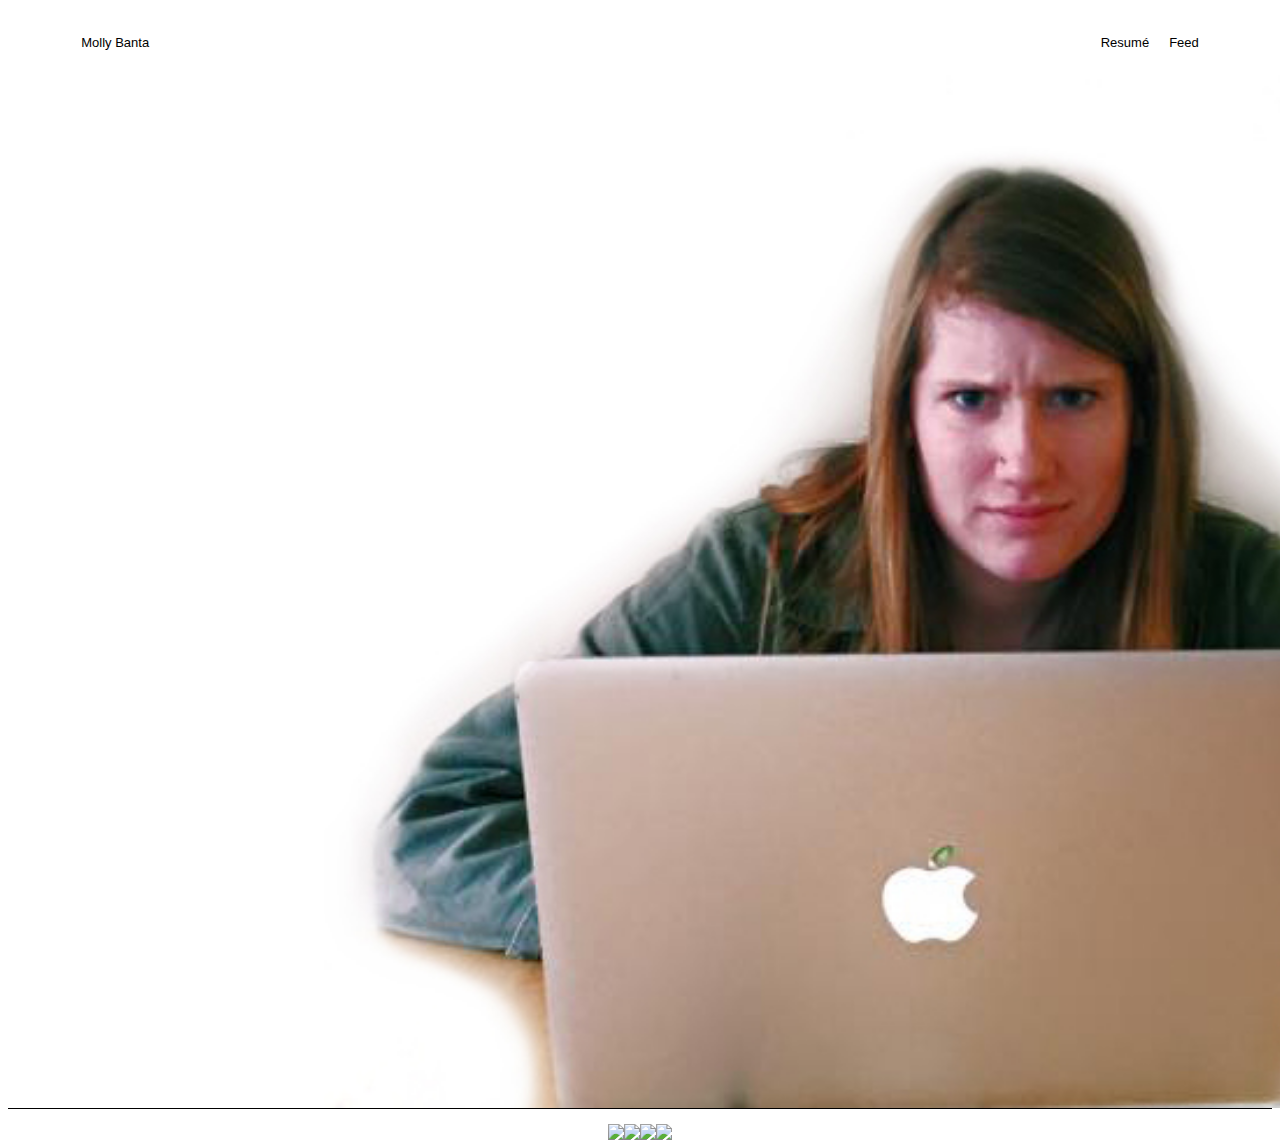
==== index.html @ 2ffa215a "corgi favicon" ====
<!DOCTYPE html>
<html lang="en">

<head>
    <meta charset="utf-8">
    <meta http-equiv="X-UA-Compatible" content="IE=edge">
    <meta name="viewport" content="width=device-width, initial-scale=1">
    <link rel="shortcut icon" type="image/x-icon" href="images/corgi.png" />
    <title>Welcome!</title>
    <link href="css/styles.css" rel="stylesheet" type="text/css">
    <script src="http://code.jquery.com/jquery-1.11.0.min.js"></script>

</head>

<body>

    <nav class="nav-bar">

        <!--<script>-->
        <!--    $(document).ready(function() {-->
        <!--        $('#nav li').hover(-->
        <!--            function() {-->
                        <!--//show submenu-->
        <!--                $('ul', this).show();-->
        <!--            },-->
        <!--            function() {-->
                        <!--//hide submenu-->
        <!--                $('ul', this).hide();-->
        <!--            });-->
        <!--    });-->
        <!--</script>-->

        <ul id="nav">

            <li class="nav-left">
                <a href="index.html">Molly Banta</a>
            </li>

            <li class="nav-right">
                <a href="feed.html">Feed</a>
            </li>

            <li class="nav-right">
                <a href="resume.html">Resumé</a>
                <ul>
                    <li><a href="resume.html#Experience">Experience</a></li>
                    <li><a href="resume.html#Education">Education</a></li>
                </ul>
            </li>
        </ul>

    </nav>

    <article>

    </article>

    <img id="molly-comp" src="images/molly-computer.jpg" alt="Molly With A Computer">


    <footer>

        <a href="http://instagram.com/mollay_banter/"> <img src="http://cdn.iconmonstr.com/wp-content/assets/preview/2016/240/iconmonstr-instagram-12.png" alt="Instagram" height="40" width="40" </a>
            <a href="http://twitter.com/molly_banta"> <img src="http://cdn.iconmonstr.com/wp-content/assets/preview/2012/240/iconmonstr-twitter-2.png" alt="Twitter" height="40" width="40" </a>
                <a href="http://www.linkedin.com/in/mollybanta/"> <img src="http://cdn.iconmonstr.com/wp-content/assets/preview/2012/240/iconmonstr-linkedin-2.png" alt="LinkedIN" height="40" width="40" </a>
                    <a href="http://github.com/molly-banta"> <img src="http://cdn.iconmonstr.com/wp-content/assets/preview/2012/240/iconmonstr-github-2.png" alt="github" height="40" width="40" </a>
    </footer>


</body>

</html>
---- css/styles.css ----
html {
    font-family: Futura, sans-serif;
    font-size: 13px;
    background-color: #FFFFFF;
    color: black;
}

h1, h2, h3, h4, h5 {
    font-family: Georgia, serif;
}

h2{
    font-size: 1em;
    margin: 0;
    margin-bottom: .8em;
}

small{
    font-size: .6em;
    font-family: Futura, sans-serif;
    /*color: gray;*/
}

h3{
    font-size: .6em;
    margin: 0;
    color: #55B0E6;
    /*font-family: Futura;*/
}

h3 small{
    font-size: .9em;
}

.nav-bar{
    width: 90%;
    margin-left: 5%;
    margin-top: 2%;
    height: 50px;
    display: block;
}

#nav {
    margin: 0px;
    padding: 0px;
    list-style: none;
}

#nav li {
    display: block;
    position: relative;
    margin: 5px;
    /*background-color: ;*/
}

#nav li a:hover{
    text-decoration: none;
    color: gray;
}

.nav-left{
    float: left;
    color: black;
}

.nav-right{
    float: right;
    color: black;
}

#nav li a {
    display: block;
    padding: 5px 5px 5px 5px;
    height: 20px;
    text-decoration: none;
    text-align: center;
    color: #000000;
}

#nav ul{
    position: absolute;
    display: none;
    margin: -4px;
    padding: 0;
    list-style: none;
}

#nav ul li{
    float: left;
    width: 100%;
    white-space: nowrap;
}

#nav ul a{
    display: block;
    height: 10px;
    text-align: left;
}

article{
    width:80%;
    margin-left:10%;
    /*clear: right;*/
    font-size:2em;
}

.education{
    text-align: right;
}

.align-left{
    width:80%;
    margin-left:10%;
    float:left;
}

.align-right{
    float: right;
}

/*.about-right{*/
/*    float: right;*/
/*}*/

#molly-comp{
   float: right;
   width: 85%;
   margin-right:-10%;
   margin-left:10%;
}

a{
    text-decoration: none;
    color: black;
}

.resume-title{
    font-size: 13px;
    display: block;
    margin-bottom: 13px;
}

.clip-title a{
    margin-bottom: 10px;
}

footer {
    clear: right;
    font-size:0;
    text-align: center;
    border-top: 1px solid;
}

footer a img {
    margin-top: 15px;
}
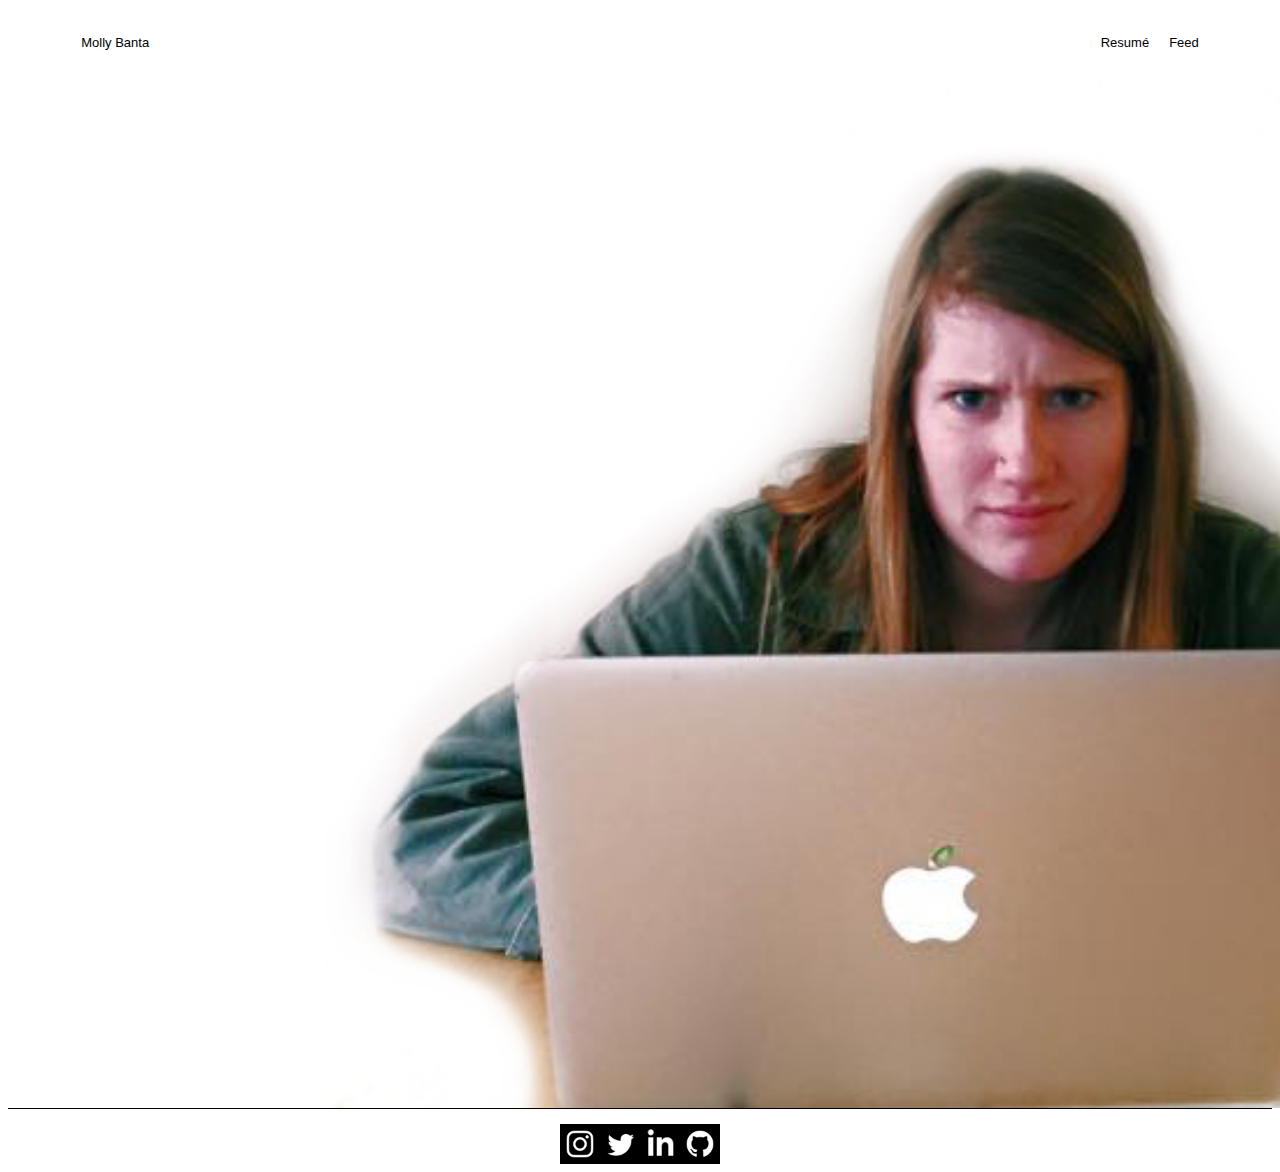
==== commit 49f88fad: "icons" ====
--- a/index.html
+++ b/index.html
@@ -5,7 +5,7 @@
     <meta charset="utf-8">
     <meta http-equiv="X-UA-Compatible" content="IE=edge">
     <meta name="viewport" content="width=device-width, initial-scale=1">
-    <link rel="shortcut icon" type="image/x-icon" href="images/corgi.png" />
+    <link rel="shortcut icon" type="image/x-icon" href="images/favicon.ico" />
     <title>Welcome!</title>
     <link href="css/styles.css" rel="stylesheet" type="text/css">
     <script src="http://code.jquery.com/jquery-1.11.0.min.js"></script>
@@ -20,11 +20,11 @@
         <!--    $(document).ready(function() {-->
         <!--        $('#nav li').hover(-->
         <!--            function() {-->
-                        <!--//show submenu-->
+        <!--//show submenu-->
         <!--                $('ul', this).show();-->
         <!--            },-->
         <!--            function() {-->
-                        <!--//hide submenu-->
+        <!--//hide submenu-->
         <!--                $('ul', this).hide();-->
         <!--            });-->
         <!--    });-->
@@ -59,13 +59,11 @@
 
 
     <footer>
-
-        <a href="http://instagram.com/mollay_banter/"> <img src="http://cdn.iconmonstr.com/wp-content/assets/preview/2016/240/iconmonstr-instagram-12.png" alt="Instagram" height="40" width="40" </a>
-            <a href="http://twitter.com/molly_banta"> <img src="http://cdn.iconmonstr.com/wp-content/assets/preview/2012/240/iconmonstr-twitter-2.png" alt="Twitter" height="40" width="40" </a>
-                <a href="http://www.linkedin.com/in/mollybanta/"> <img src="http://cdn.iconmonstr.com/wp-content/assets/preview/2012/240/iconmonstr-linkedin-2.png" alt="LinkedIN" height="40" width="40" </a>
-                    <a href="http://github.com/molly-banta"> <img src="http://cdn.iconmonstr.com/wp-content/assets/preview/2012/240/iconmonstr-github-2.png" alt="github" height="40" width="40" </a>
+        <a href="http://instagram.com/mollay_banter/"> <img src="images/instagram.png" alt="Instagram" height="40" width="40" </a>
+            <a href="http://twitter.com/molly_banta"> <img src="images/twitter.png" alt="Twitter" height="40" width="40" </a>
+                <a href="http://www.linkedin.com/in/mollybanta/"> <img src="images/linkedin.png" alt="LinkedIN" height="40" width="40" </a>
+                    <a href="http://github.com/molly-banta"> <img src="images/github.png" alt="github" height="40" width="40" </a>
     </footer>
-
 
 </body>
 
--- a/css/styles.css
+++ b/css/styles.css
@@ -144,6 +144,26 @@
     margin-bottom: 10px;
 }
 
+.date{
+    text-transform: uppercase;
+    font-size: .5em;
+    font-family: futura;
+}
+
+.notes-section{
+    width: 70%;
+}
+
+
+
+d1 {
+    font-size: .6em;
+}
+
+dd{
+    font-size: .5em;
+}
+
 footer {
     clear: right;
     font-size:0;
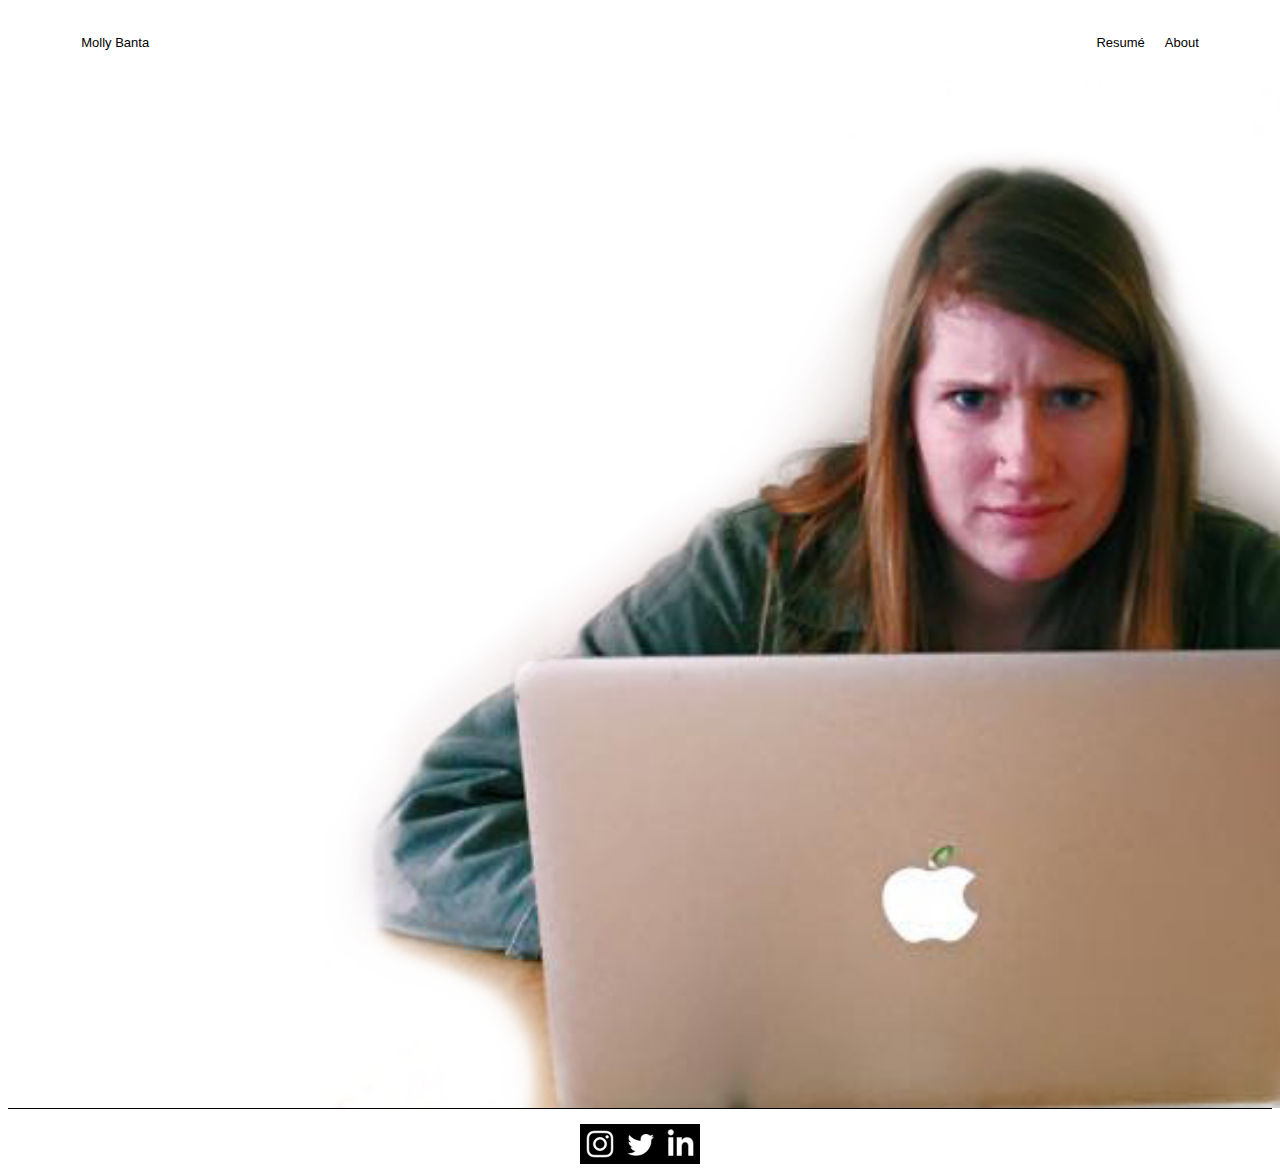
==== commit f82f0cd6: "about" ====
--- a/index.html
+++ b/index.html
@@ -37,7 +37,7 @@
             </li>
 
             <li class="nav-right">
-                <a href="feed.html">Feed</a>
+                <a href="feed.html">About</a>
             </li>
 
             <li class="nav-right">
@@ -62,7 +62,7 @@
         <a href="http://instagram.com/mollay_banter/"> <img src="images/instagram.png" alt="Instagram" height="40" width="40" </a>
             <a href="http://twitter.com/molly_banta"> <img src="images/twitter.png" alt="Twitter" height="40" width="40" </a>
                 <a href="http://www.linkedin.com/in/mollybanta/"> <img src="images/linkedin.png" alt="LinkedIN" height="40" width="40" </a>
-                    <a href="http://github.com/molly-banta"> <img src="images/github.png" alt="github" height="40" width="40" </a>
+                    <!--<a href="http://github.com/molly-banta"> <img src="images/github.png" alt="github" height="40" width="40" </a>-->
     </footer>
 
 </body>
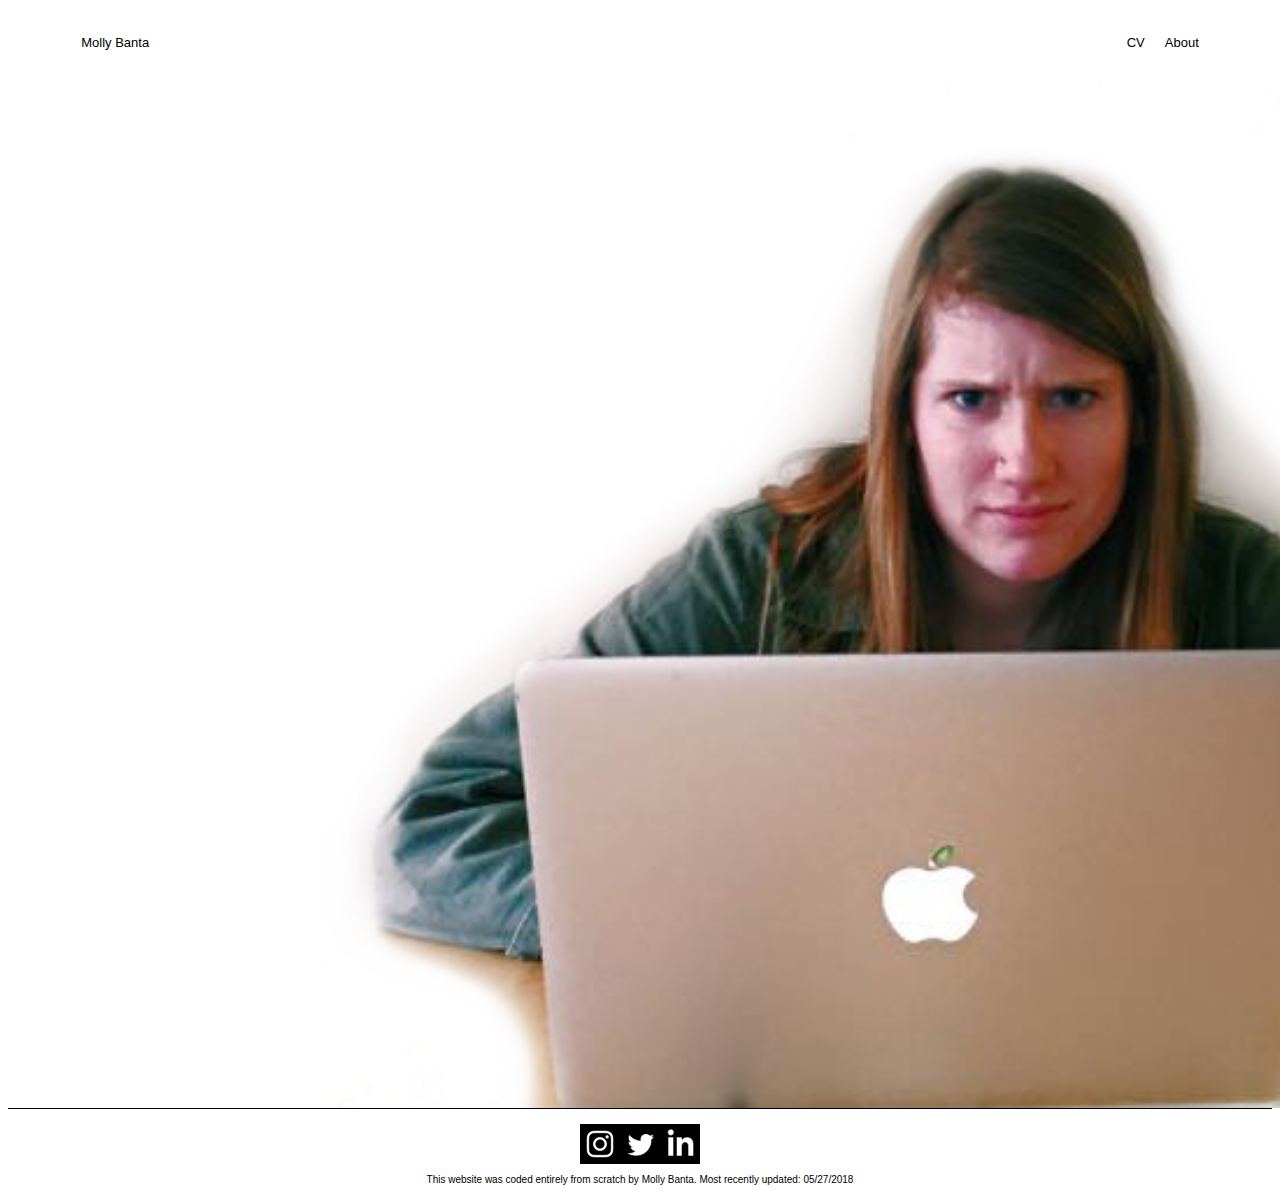
==== commit 034babd9: "updated footer disclaimer" ====
--- a/index.html
+++ b/index.html
@@ -2,6 +2,17 @@
 <html lang="en">
 
 <head>
+    <!-- Global site tag (gtag.js) - Google Analytics -->
+    <script async src="https://www.googletagmanager.com/gtag/js?id=UA-112020994-1"></script>
+    <script>
+        window.dataLayer = window.dataLayer || [];
+
+        function gtag() { dataLayer.push(arguments); }
+        gtag('js', new Date());
+
+        gtag('config', 'UA-112020994-1');
+    </script>
+
     <meta charset="utf-8">
     <meta http-equiv="X-UA-Compatible" content="IE=edge">
     <meta name="viewport" content="width=device-width, initial-scale=1">
@@ -41,7 +52,7 @@
             </li>
 
             <li class="nav-right">
-                <a href="resume.html">Resumé</a>
+                <a href="resume.html">CV</a>
                 <ul>
                     <li><a href="resume.html#Experience">Experience</a></li>
                     <li><a href="resume.html#Education">Education</a></li>
@@ -60,9 +71,10 @@
 
     <footer>
         <a href="http://instagram.com/mollay_banter/"> <img src="images/instagram.png" alt="Instagram" height="40" width="40" </a>
-            <a href="http://twitter.com/molly_banta"> <img src="images/twitter.png" alt="Twitter" height="40" width="40" </a>
-                <a href="http://www.linkedin.com/in/mollybanta/"> <img src="images/linkedin.png" alt="LinkedIN" height="40" width="40" </a>
-                    <!--<a href="http://github.com/molly-banta"> <img src="images/github.png" alt="github" height="40" width="40" </a>-->
+        <a href="http://twitter.com/molly_banta"> <img src="images/twitter.png" alt="Twitter" height="40" width="40" </a>
+        <a href="http://www.linkedin.com/in/mollybanta/"> <img src="images/linkedin.png" alt="LinkedIN" height="40" width="40" </a>
+        <!--<a href="http://github.com/molly-banta"> <img src="images/github.png" alt="github" height="40" width="40" </a>-->
+       <p class="footer-disclaimer">This website was coded entirely from scratch by Molly Banta. Most recently updated: 05/27/2018</p>
     </footer>
 
 </body>
--- a/css/styles.css
+++ b/css/styles.css
@@ -134,6 +134,19 @@
     color: black;
 }
 
+a:hover{
+    text-decoration: none;
+    color: gray;
+}
+
+.footer-disclaimer{
+    font-size: 10px;
+    display: block;
+    margin-bottom: 13px;
+    margin-left:30%;
+    margin-right:30%;
+}
+
 .resume-title{
     font-size: 13px;
     display: block;
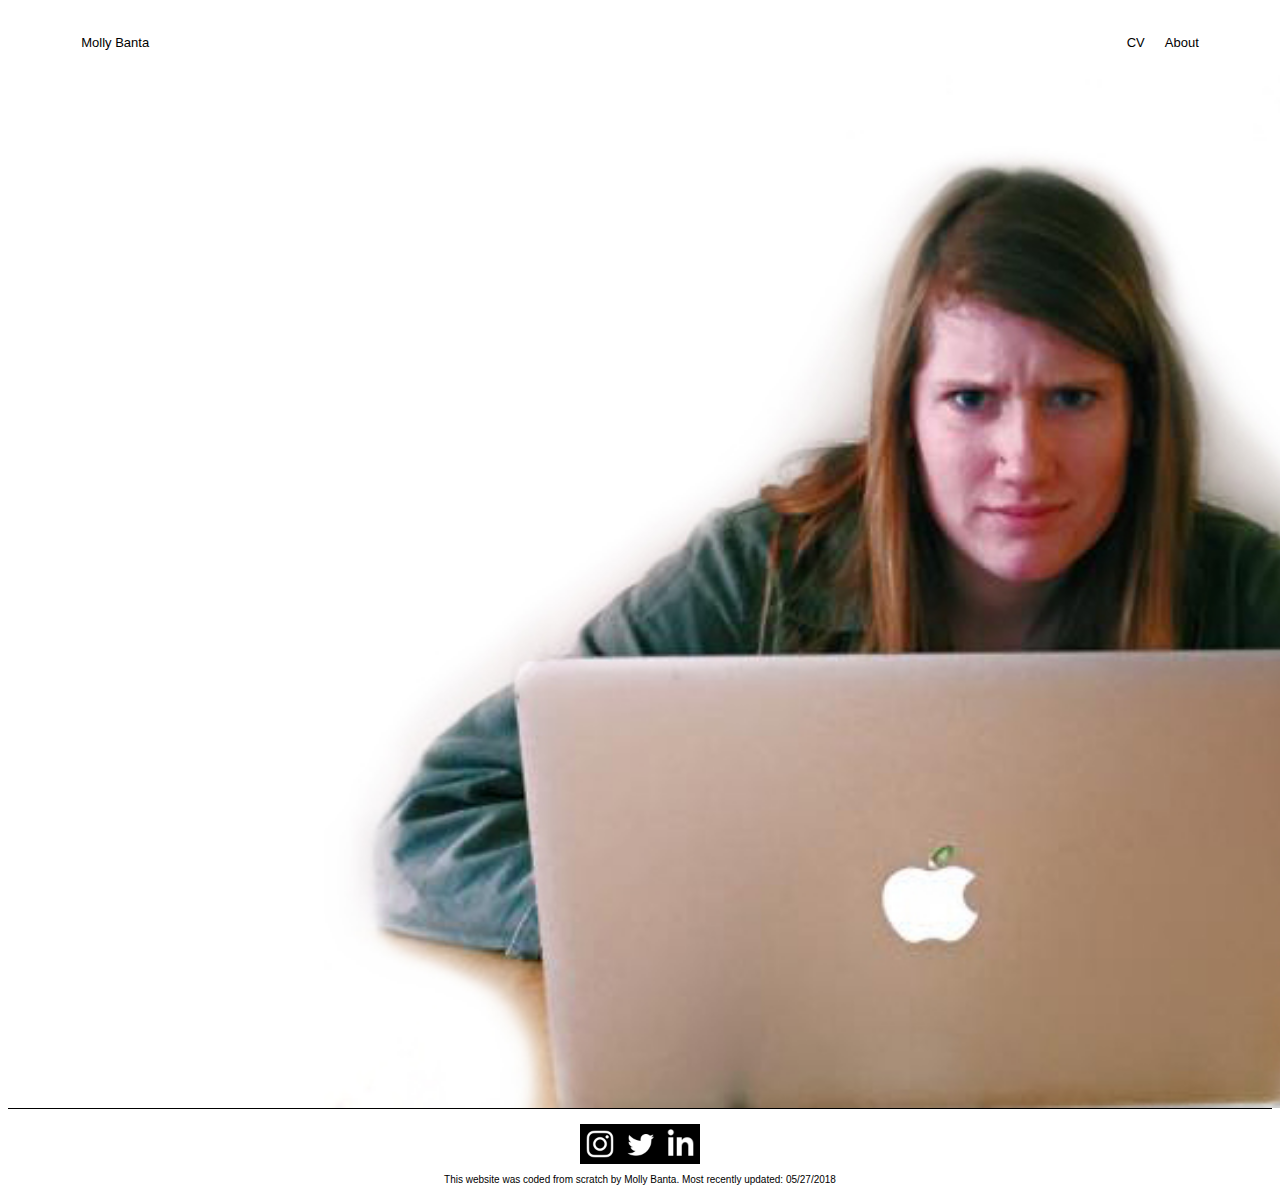
==== commit 1c2fbeca: "fixed links in footer" ====
--- a/index.html
+++ b/index.html
@@ -70,11 +70,10 @@
 
 
     <footer>
-        <a href="http://instagram.com/mollay_banter/"> <img src="images/instagram.png" alt="Instagram" height="40" width="40" </a>
-        <a href="http://twitter.com/molly_banta"> <img src="images/twitter.png" alt="Twitter" height="40" width="40" </a>
-        <a href="http://www.linkedin.com/in/mollybanta/"> <img src="images/linkedin.png" alt="LinkedIN" height="40" width="40" </a>
-        <!--<a href="http://github.com/molly-banta"> <img src="images/github.png" alt="github" height="40" width="40" </a>-->
-       <p class="footer-disclaimer">This website was coded entirely from scratch by Molly Banta. Most recently updated: 05/27/2018</p>
+        <a href="http://instagram.com/mollay_banter/"> <img src="images/instagram.png" alt="Instagram" height="40" width="40"> </a>
+        <a href="http://twitter.com/molly_banta"> <img src="images/twitter.png" alt="Twitter" height="40" width="40"> </a>
+        <a href="http://www.linkedin.com/in/mollybanta/"> <img src="images/linkedin.png" alt="LinkedIN" height="40" width="40"> </a>
+        <p class="footer-disclaimer">This website was coded from scratch by Molly Banta. Most recently updated: 05/27/2018</p>
     </footer>
 
 </body>
